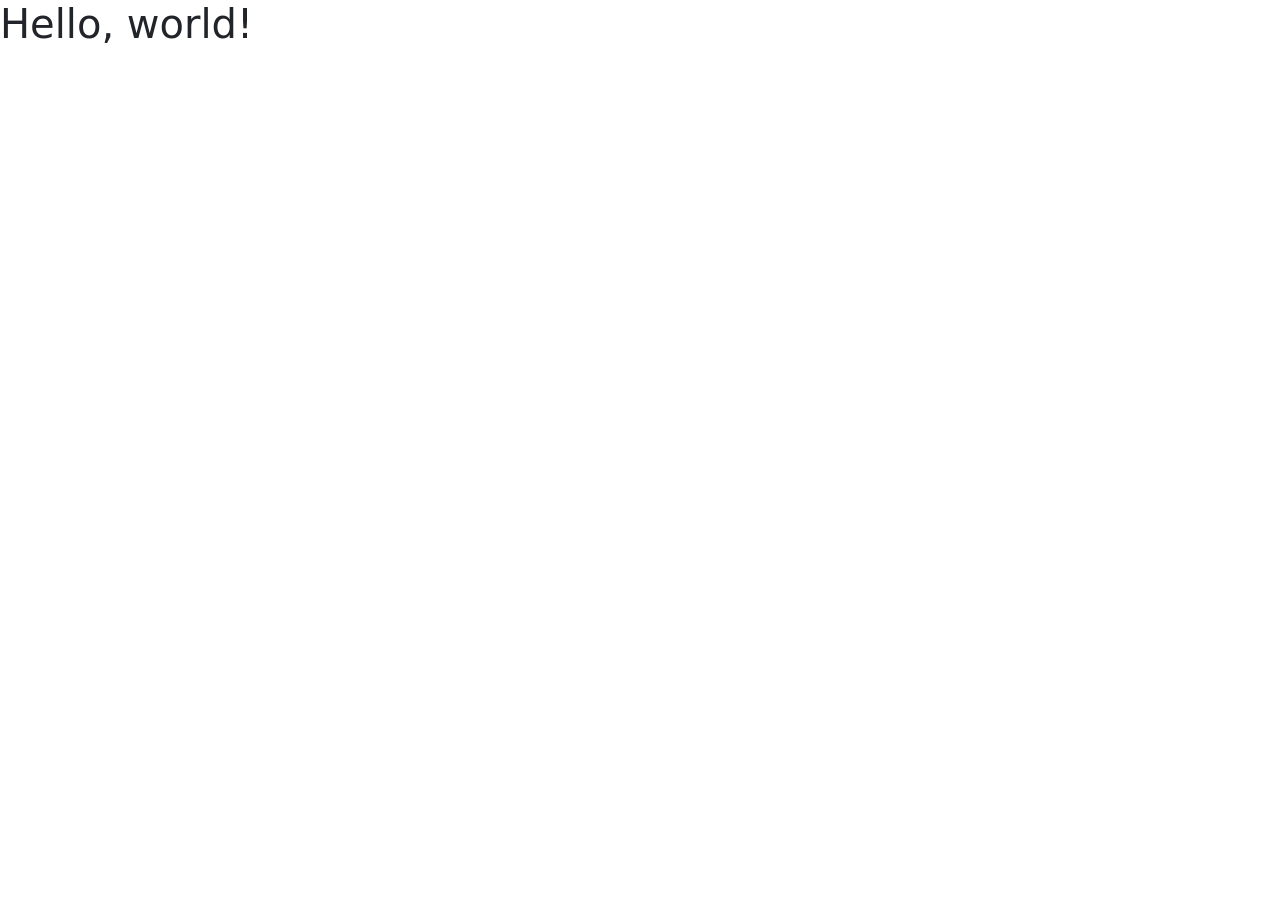
==== Aula4/index.html @ db365062 "Aula 04" ====
<!doctype html>
<html lang="pt-br">
  <head>
    <meta charset="utf-8">
    <meta name="viewport" content="width=device-width, initial-scale=1">
    <title>Aula 04 - Lógica e Bootstrap</title>
    <link href="https://cdn.jsdelivr.net/npm/bootstrap@5.3.8/dist/css/bootstrap.min.css" rel="stylesheet" integrity="sha384-sRIl4kxILFvY47J16cr9ZwB07vP4J8+LH7qKQnuqkuIAvNWLzeN8tE5YBujZqJLB" crossorigin="anonymous">
    <link rel="stylesheet" href="style.css">
</head>
  <body class="bg-principal texto-principal">
    <h1>Hello, world!</h1>
    <script src="https://cdn.jsdelivr.net/npm/bootstrap@5.3.8/dist/js/bootstrap.bundle.min.js" integrity="sha384-FKyoEForCGlyvwx9Hj09JcYn3nv7wiPVlz7YYwJrWVcXK/BmnVDxM+D2scQbITxI" crossorigin="anonymous"></script>
  </body>
</html>
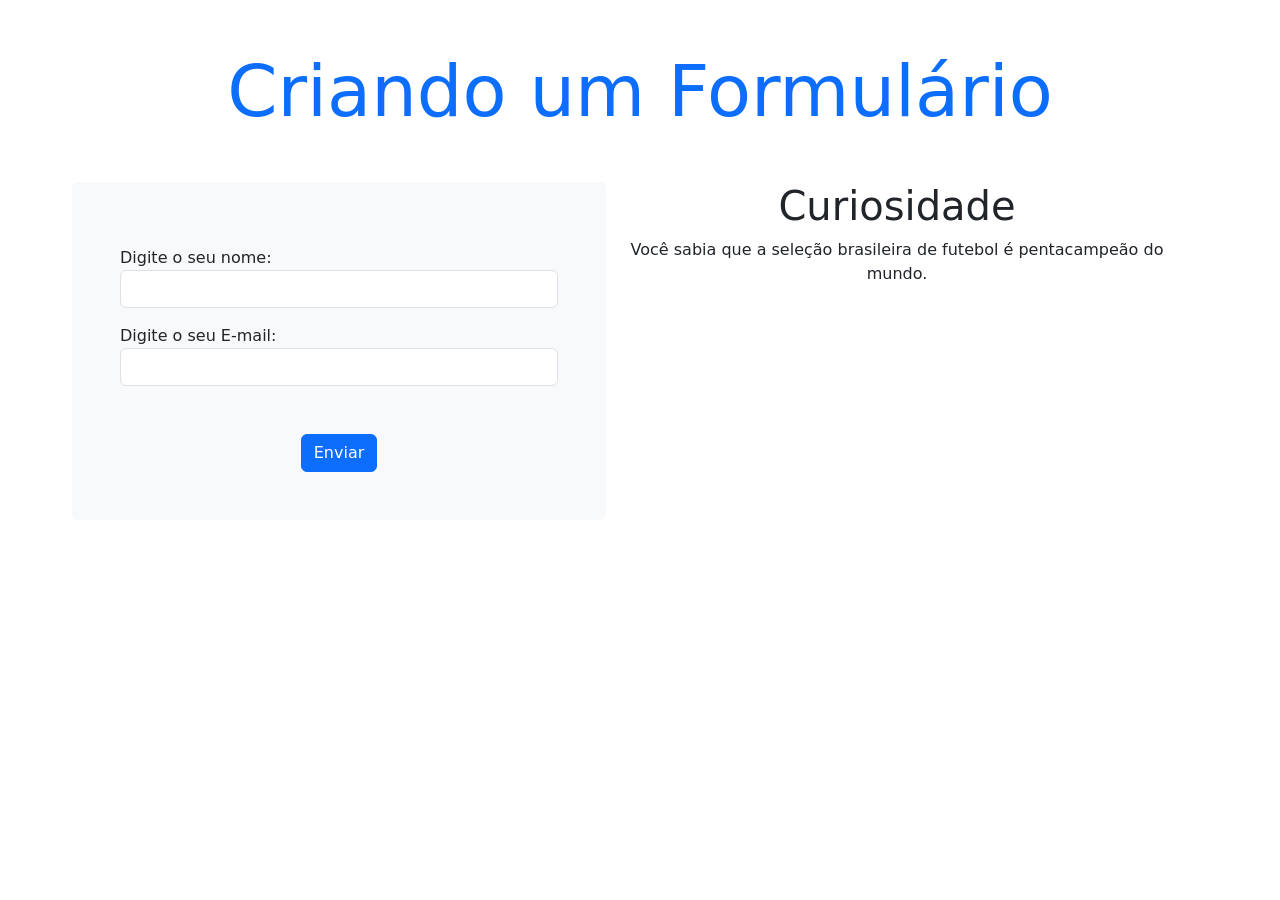
==== commit 5c772652: "Update" ====
--- a/Aula4/index.html
+++ b/Aula4/index.html
@@ -7,8 +7,62 @@
     <link href="https://cdn.jsdelivr.net/npm/bootstrap@5.3.8/dist/css/bootstrap.min.css" rel="stylesheet" integrity="sha384-sRIl4kxILFvY47J16cr9ZwB07vP4J8+LH7qKQnuqkuIAvNWLzeN8tE5YBujZqJLB" crossorigin="anonymous">
     <link rel="stylesheet" href="style.css">
 </head>
-  <body class="bg-principal texto-principal">
-    <h1>Hello, world!</h1>
+  <body class="text-center mt-5">
+    <h1 class="text-primary display-2">Criando um Formulário</h1>
+
+    <div class="row container m-5">
+        <div class="col">
+            <form class="bg-light p-5 rounded box-sheldon">
+                <div class="form-group text-start mt-3">
+                    <label> Digite o seu nome: </label>
+                    <input type="text" class="form-control">
+                </div>
+                <div class="form-group text-start mt-3">
+                    <label> Digite o seu E-mail: </label>
+                    <input type="email" class="form-control">
+                </div>
+                
+                <button class="btn btn-primary mt-5 text-start"> Enviar </button>
+            </form>
+        </div>
+
+            <div class="col">
+                <h1> Curiosidade </h1>
+                <p> Você sabia que a seleção brasileira de futebol é pentacampeão do mundo.</p>
+                <img src="" alt="">
+            </div>
+    </div>
+
+
+
+
+
+
+
+
+
+
+
+
+
+
+
+
+
+
+
+
+
+
+
+
+
+
+
+
+
+
+
     <script src="https://cdn.jsdelivr.net/npm/bootstrap@5.3.8/dist/js/bootstrap.bundle.min.js" integrity="sha384-FKyoEForCGlyvwx9Hj09JcYn3nv7wiPVlz7YYwJrWVcXK/BmnVDxM+D2scQbITxI" crossorigin="anonymous"></script>
   </body>
 </html>
--- a/Aula4/style.css
+++ b/Aula4/style.css
@@ -0,0 +1,7 @@
+.bg-principal{
+    background-color: #ffff00;
+}
+
+.texto-principal{
+    color: #1c1201;
+}
